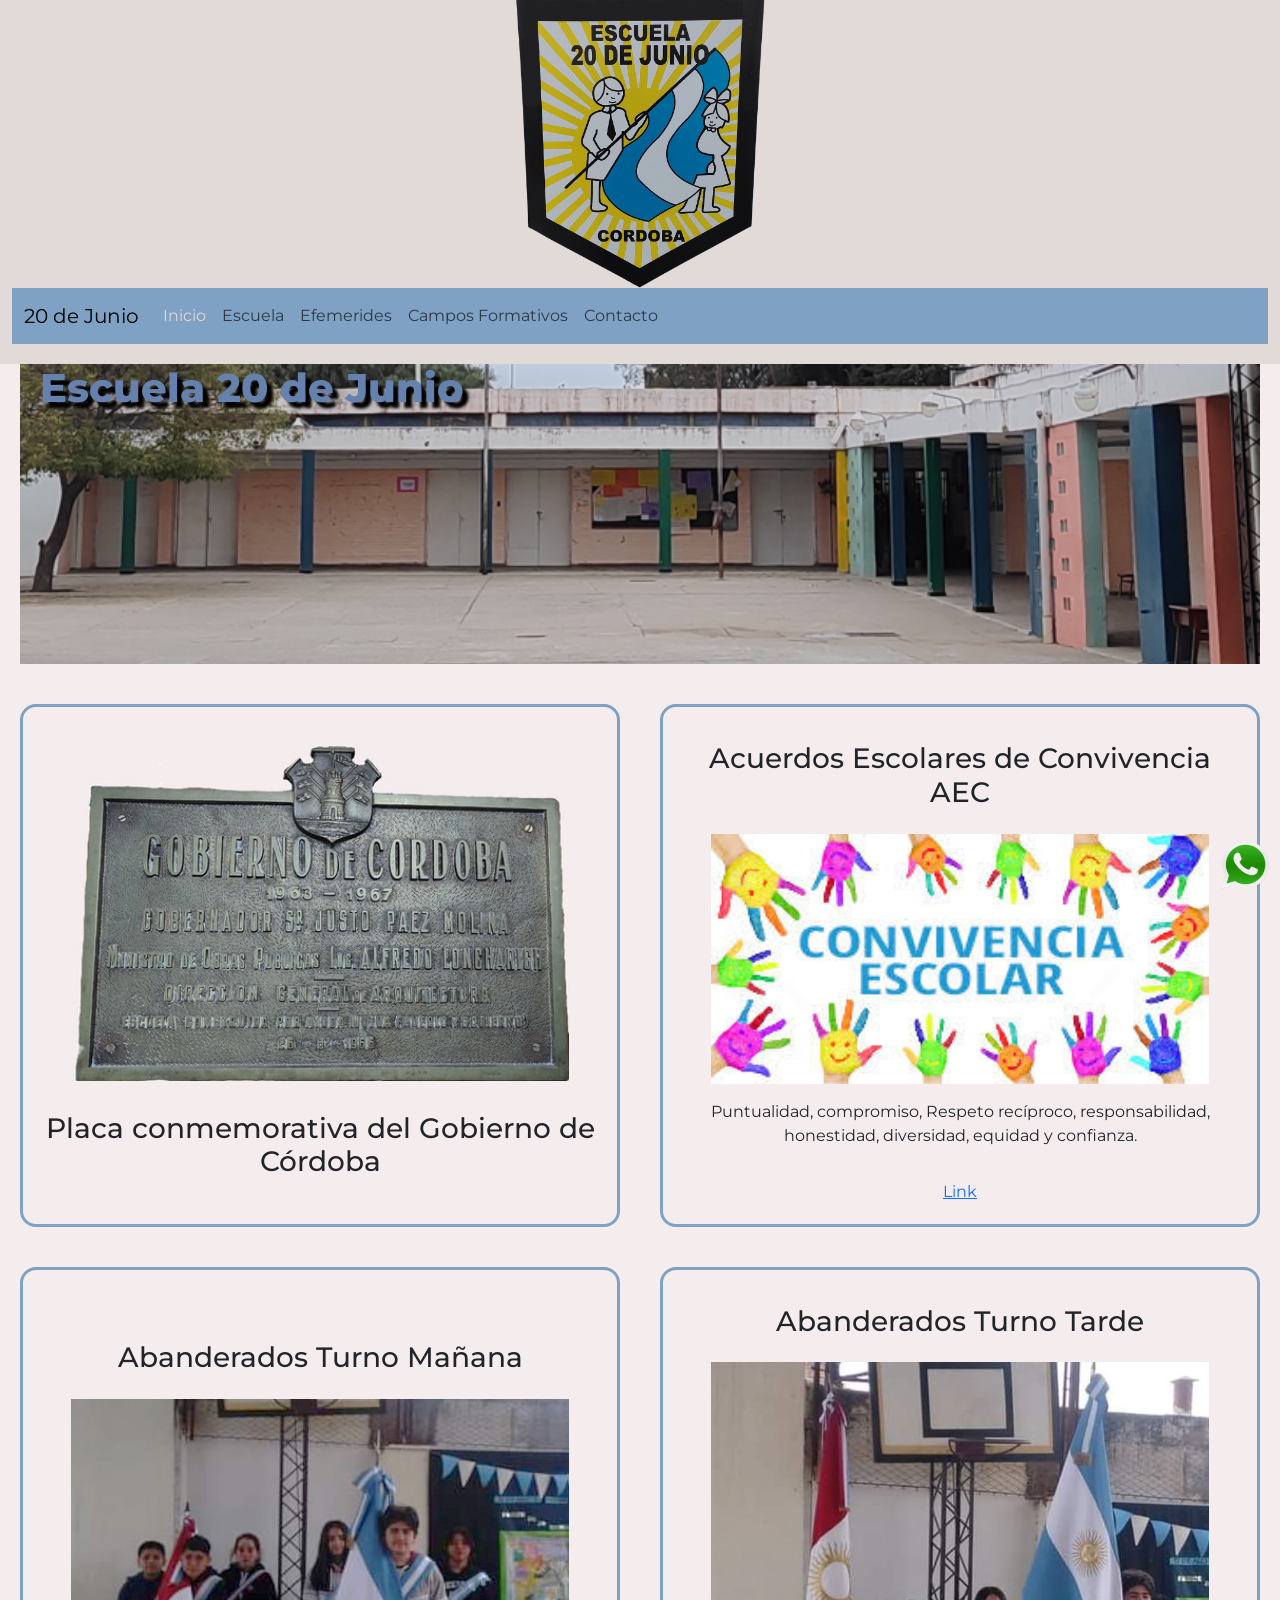
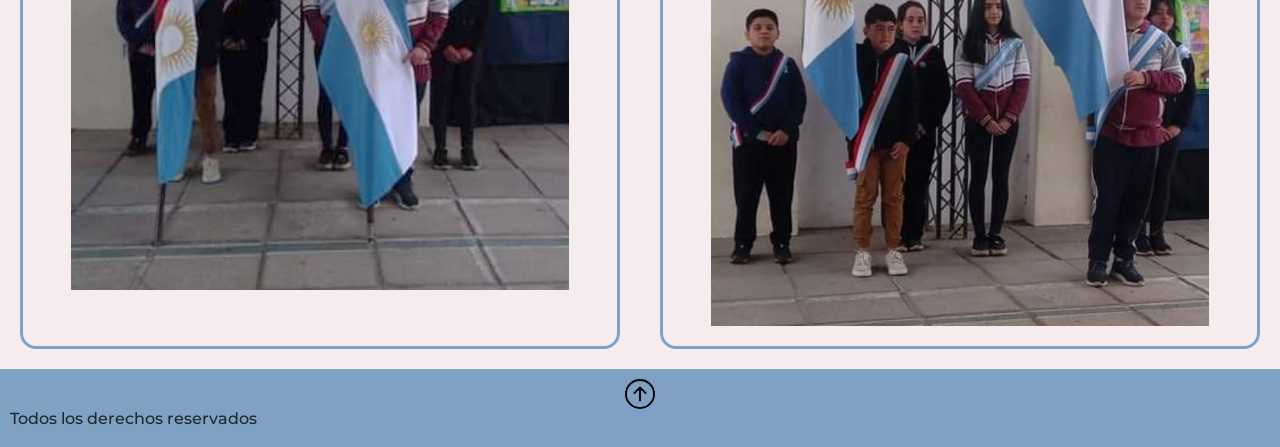
==== index.html @ 51a0afac "falta seo y mas detalles" ====
<!DOCTYPE html>
<html lang="en">
<head>
    <meta charset="UTF-8">
    <meta name="viewport" content="width=device-width, initial-scale=1.0">
    <!-- link de bt -->
    <link href="https://cdn.jsdelivr.net/npm/bootstrap@5.3.3/dist/css/bootstrap.min.css" rel="stylesheet" integrity="sha384-QWTKZyjpPEjISv5WaRU9OFeRpok6YctnYmDr5pNlyT2bRjXh0JMhjY6hW+ALEwIH" crossorigin="anonymous">
    <!-- linkeo css -->
    <link rel="stylesheet" href="css/main.css">
    <title>Inicio - Escuela 20 de Junio</title>
    <!-- link de fuentes -->
    <link rel="preconnect" href="https://fonts.googleapis.com">
    <link rel="preconnect" href="https://fonts.gstatic.com" crossorigin>
    <link href="https://fonts.googleapis.com/css2?family=Montserrat:ital,wght@0,100..900;1,100..900&display=swap" rel="stylesheet">
    <!-- link para animacion de h1 -->
    <link rel="stylesheet" href="https://cdnjs.cloudflare.com/ajax/libs/animate.css/4.1.1/animate.min.css"/>
  </head>
<body>
    <!-- imagen y menu principal -->
    <header id="arriba-index" class="container-fluid">
        <div class="row">
            <div class=" text-center">
                <a href="index.html" >
                    <img class="imagen-logo" src="img/escudo.png" alt="logo del menu">
                </a>
            </div>
            
            <div>  
              <!-- menu de navegacion de bt -->
              <nav class=" navbar navbar-expand-lg marg-0">
                <div class="container-fluid">
                  <a class="navbar-brand" href="index.html">20 de Junio</a>

                  <button class="navbar-toggler " type="button" data-bs-toggle="collapse" data-bs-target="#navbarSupportedContent" aria-controls="navbarSupportedContent" aria-expanded="false" aria-label="Toggle navigation">
                    <span class="navbar-toggler-icon"></span>
                  </button>
                  <div class="collapse navbar-collapse" id="navbarSupportedContent">
                    <ul class="navbar-nav me-auto mb-2 mb-lg-0">
                      <li class="nav-item">
                        <a class="nav-link disable page-active">Inicio</a>
                      </li>
                      <li class="nav-item">
                        <a href="pages/escuela.html" class="nav-link mouse" >Escuela</a>
                      </li>
                      <li class="nav-item">
                        <a href="pages/efemerides.html" class="nav-link mouse" >Efemerides</a>
                      </li>
                      <li class="nav-item">
                        <a href="pages/campos-formativos.html" class="nav-link mouse">Campos Formativos</a>
                      </li>
                      <li class="nav-item">
                        <a href="pages/contacto.html" class="nav-link mouse">Contacto</a>
                      </li>
                    </ul>
                  </div>
                </div>
              </nav>
            </div>
        </div>
        
    
    </header>

    <!-- Contenido principal --> 
    <main>
        
        <div class="div-index">
            <h1 class="animate__animated animate__fadeInDownBig">Escuela 20 de Junio</h1>
        </div>

        <div class="main-index">
          <div class="contenedor">
            <img src="img/placa-gobernador.jpg" alt="placa conmemorativa" class="foto-html">
            <h3>Placa conmemorativa del Gobierno de Córdoba</h3>
          </div>

          <div class="contenedor">
            <h3>Acuerdos Escolares de Convivencia <span>AEC</span></h3>
            <img src="img/aec.jpg" alt="manos pintadas - convivencia escolar" class="foto-html">
            <p>Puntualidad, compromiso, Respeto recíproco, responsabilidad, honestidad, diversidad, equidad y confianza.</p>
            <a href="https://www.igualdadycalidadcba.gov.ar/SIPEC-CBA/publicaciones/Narrativas2009/Convivencia.pdf">Link</a>
          </div>

          <div class="contenedor">
            <h3>Abanderados Turno Mañana</h3>
            <img src="img/abanderados-turno-m.jpg" alt="alumnos abanderados turno mañana" class="foto-html">
          </div>

          <div class="contenedor">
            <h3>Abanderados Turno Tarde</h3>
            <img src="img/abanderados-turno-t.jpg" alt="alumnos abanderados turno tarde"  class="foto-html">
          </div>

        </div>
       
    </main>


     <!-- pie de pagina -->
    <footer>
        
        
        <!-- imagen y link de whatsapp -->
        <div class="icon-whatsapp fixed-bottom">
            <a href="https://wa.me/+5493515920626" target="_blank"><img src="img/whatsapp.png" alt="icono whatsapp" /></a>

        </div>

        <!-- boton volver arriba -->
        <div  class="flecha">
          <a href="#arriba-index">
                <img src="img/flecha-arriba.svg" alt="flecha para arriba">
          </a>
        </div>
        <h6>Todos los derechos reservados</h6>
    </footer>
    

    <!-- js -->
    <script src="https://cdn.jsdelivr.net/npm/bootstrap@5.3.3/dist/js/bootstrap.bundle.min.js" integrity="sha384-YvpcrYf0tY3lHB60NNkmXc5s9fDVZLESaAA55NDzOxhy9GkcIdslK1eN7N6jIeHz" crossorigin="anonymous"></script>
</body>
</html>
---- css/main.css ----
@charset "UTF-8";
/*reset*/
* {
  margin: 0;
  padding: 0;
  box-sizing: border-box;
}

body {
  font-family: "Montserrat", sans-serif;
  background-color: #E2DAD6;
}

/* propiedades del menú*/
header div nav {
  background-color: #7FA1C3;
}
header div nav div div ul li .page-active {
  color: #E2DAD6;
}
header div nav div div ul li .page-active:hover {
  color: #E2DAD6;
}
header div nav div div ul li .mouse:hover {
  background-color: #6482AD;
}
header div nav div div ul li .mouse:active {
  background-color: #E2DAD6;
}
header div div a .imagen-logo {
  width: 80%;
}

/*propiedades del footer*/
footer {
  background-color: #7FA1C3;
  padding: 10px;
}
footer .icon-whatsapp img {
  width: 50px;
  position: fixed;
  bottom: 10px;
  right: 10px;
}
footer .flecha {
  text-align: center;
}
footer .flecha img {
  width: 30px;
}

/*propiedades para primera foto y nombre de html*/
main {
  background-color: #F5EDED;
}
main .div-index {
  height: 300px;
  background-image: url("../img/patiocolegio.png");
  background-repeat: no-repeat;
  background-size: cover;
  /*margenes para separacion y union*/
  margin: 20px;
  margin-top: 0px;
}
main .div-secundarios {
  background-image: url("../img/patiocolegio.png");
  background-repeat: no-repeat;
  background-size: cover;
  /*margenes para separacion y union*/
  margin: 20px;
  margin-top: 0px;
}
main .main-escuela {
  /*le doy la estructura y tamaño deseado a los contenedores*/
  display: grid;
  grid-template-columns: 1fr;
  grid-template-rows: repeat(3, 0.5fr);
}
main div h1 {
  /*estilo letras letras h1*/
  color: #6482AD;
  text-shadow: 6px 6px 3px black;
  margin: 20px;
  font-weight: 800;
}
main div .contenedor {
  /*propiedades de los div que contienen imagenes*/
  margin: 20px;
  padding: 20px;
  background-color: #F5EDED;
  text-align: center;
  border-radius: 1rem; /*borde redondo*/
  border: 3px solid #7FA1C3;
  display: flex;
  flex-direction: column; /*queda uno abajo de otro*/
  flex-wrap: wrap;
  justify-content: center;
  align-items: center;
  gap: 1rem;
}
main div .contenedor .foto-html {
  width: 90%;
}
main div .contenedor .detalle-foto {
  /*anotacion para debajo de la foto*/
  font-size: x-small;
  margin: 0% 5%;
  justify-content: center;
}
main div .contenedor h3 {
  margin-top: 15px;
}
main div .contenedor h3 span {
  display: block;
}

/*propiedades del html campos-formativos*/
.main-campos {
  background-image: url("../img/galeria-c-formativos.jpg");
  background-size: auto;
  align-items: center;
}
.main-campos .div-imagenes-campos {
  width: 500px;
  margin: 10px;
  overflow-x: auto;
  display: flex;
  flex-direction: column; /*queda uno abajo de otro*/
  flex-wrap: wrap;
  justify-content: center;
  align-items: center;
  gap: 1rem;
}

/*propiedades de efemerides.html*/
main .main-efemerides .div-calendario {
  margin: 10px;
  padding: 10px;
  background-color: #F5EDED;
  text-align: center;
  border-radius: 1rem; /*borde redondo*/
  border: 3px solid #7FA1C3;
  display: flex;
  flex-direction: column; /*queda uno abajo de otro*/
  flex-wrap: wrap;
  justify-content: center;
  align-items: center;
  gap: 1rem;
}
main .main-efemerides .div-calendario h2 {
  font-family: "Lucida Sans", "Lucida Sans Regular", "Lucida Grande", "Lucida Sans Unicode", Geneva, Verdana, sans-serif;
}
main .main-efemerides .div-calendario .img-calendario {
  width: 80%;
}
main .main-efemerides .div-calendario .descripcion-efemerides {
  font-style: oblique;
  font-size: larger;
}

/*css del contacto.html*/
main .contactos {
  text-align: center;
  display: grid;
  grid-template-columns: 1fr;
}
main .contactos div {
  margin: 1rem;
}
main .contactos div .img-whatsapp {
  width: 30px;
}
main .mapa {
  background-color: #E2DAD6;
  display: flex;
  flex-direction: column; /*queda uno abajo de otro*/
  flex-wrap: wrap;
  justify-content: center;
  align-items: center;
  gap: 0rem;
}
main .mapa div h5 {
  text-align: center;
  padding: 20px;
}
main .mapa div iframe {
  width: 100%;
}

@media screen and (min-width: 768px) {
  header div div a .imagen-logo {
    width: 40%;
  }
  main .main-escuela .contenedor div .detalle-foto {
    font-size: large;
  }
  main div .contactos {
    display: grid;
    grid-template-columns: repeat(2, 1fr);
    grid-template-rows: 1fr;
  }
  main div .contactos .link-canal {
    margin-top: 30px;
    grid-column: span 2;
  }
  main .mapa {
    display: grid;
    grid-template-columns: repeat(1, 1fr);
    grid-template-rows: 1fr;
  }
  main .mapa div {
    text-align: center;
  }
  main .mapa div iframe {
    width: 90%;
  }
  .main-campos .div-imagenes-campos {
    width: 99%;
    text-align: center;
  }
  .main-campos .div-imagenes-campos div img {
    width: 90%;
  }
}
/*propiedades para desktop*/
@media screen and (min-width: 1024px) {
  /*general*/
  header div div a .imagen-logo {
    width: 20%;
  }
  main .main-index {
    display: grid;
    grid-template-columns: repeat(2, 1fr);
    grid-template-rows: 1fr;
  }
  main .main-escuela {
    display: grid;
    grid-template-columns: repeat(2, 1fr);
    grid-template-rows: 1fr;
  }
  main .main-efemerides {
    display: grid;
    grid-template-columns: repeat(2, 1fr);
    grid-template-rows: 1fr;
  }
  main div .contactos {
    display: grid;
    grid-template-columns: repeat(4, 1fr);
    grid-template-rows: 1fr;
  }
  main div .contactos .link-canal {
    margin-top: 30px;
    grid-column: span 4;
  }
  main .mapa {
    display: grid;
    grid-template-columns: 1fr 3fr;
    align-items: center;
  }
  main .mapa div iframe {
    width: 95%;
  }
  .main-campos .div-imagenes-campos {
    width: 99%;
    display: grid;
    grid-template-columns: repeat(2, 1fr);
    grid-template-rows: 1fr;
    text-align: center;
  }
  .main-campos .div-imagenes-campos div img {
    width: 80%;
  }
}

/*# sourceMappingURL=main.css.map */
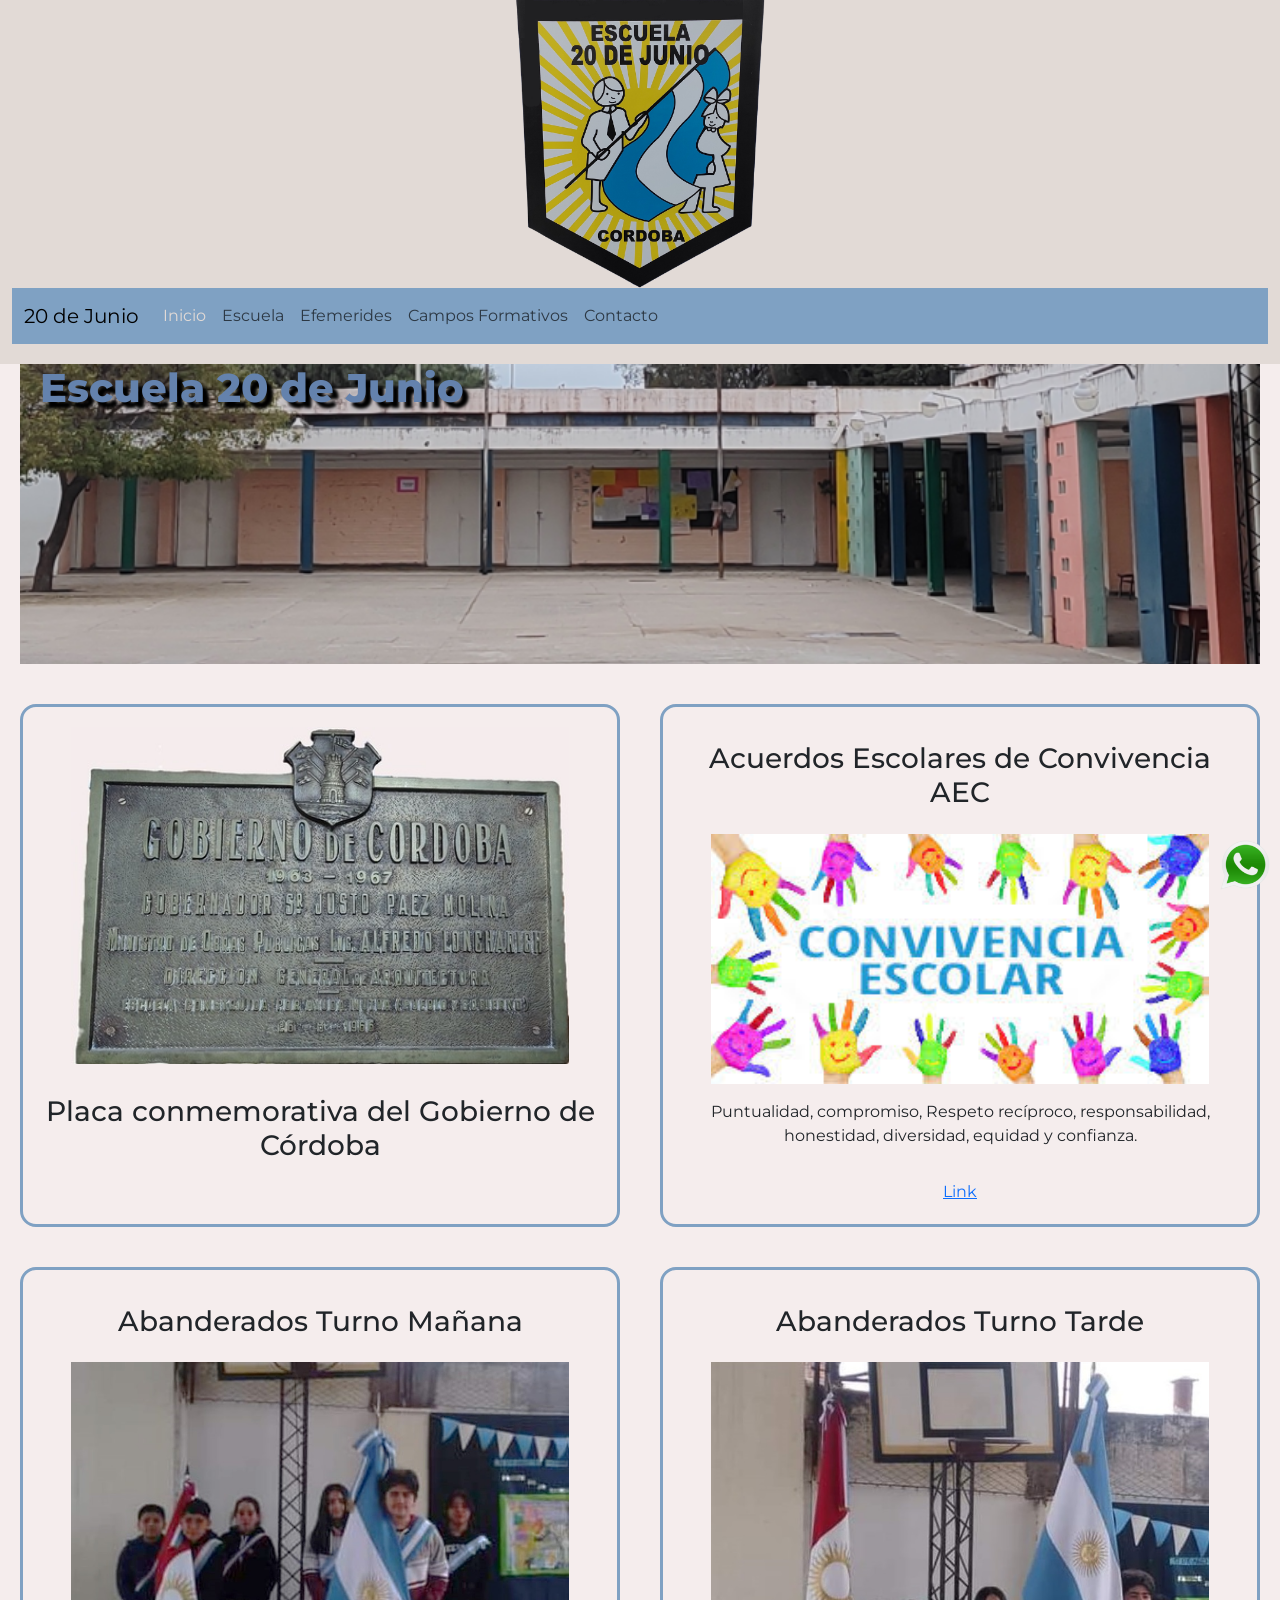
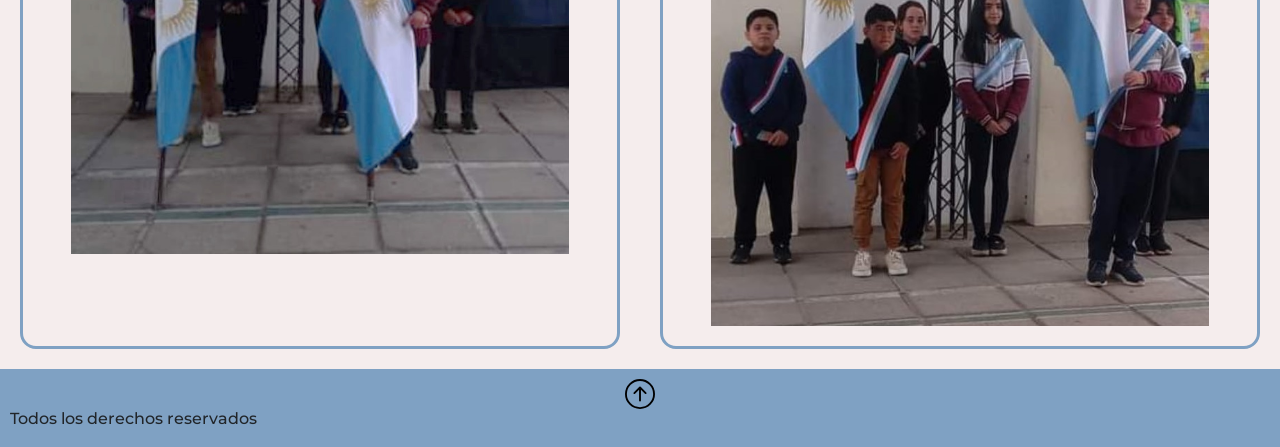
==== commit e1ce3dbf: "listo" ====
--- a/index.html
+++ b/index.html
@@ -8,6 +8,7 @@
     <!-- linkeo css -->
     <link rel="stylesheet" href="css/main.css">
     <title>Inicio - Escuela 20 de Junio</title>
+    <meta name="description" content="Escuela 20 de Junio, con nivel primario en ambos turnos. Te presentamos la web de nuestra querida escuela primaria.">
     <!-- link de fuentes -->
     <link rel="preconnect" href="https://fonts.googleapis.com">
     <link rel="preconnect" href="https://fonts.gstatic.com" crossorigin>
@@ -78,7 +79,7 @@
             <h3>Acuerdos Escolares de Convivencia <span>AEC</span></h3>
             <img src="img/aec.jpg" alt="manos pintadas - convivencia escolar" class="foto-html">
             <p>Puntualidad, compromiso, Respeto recíproco, responsabilidad, honestidad, diversidad, equidad y confianza.</p>
-            <a href="https://www.igualdadycalidadcba.gov.ar/SIPEC-CBA/publicaciones/Narrativas2009/Convivencia.pdf">Link</a>
+            <a href="https://www.igualdadycalidadcba.gov.ar/SIPEC-CBA/publicaciones/Narrativas2009/Convivencia.pdf" target="_blank">Link</a>
           </div>
 
           <div class="contenedor">
@@ -102,7 +103,7 @@
         
         <!-- imagen y link de whatsapp -->
         <div class="icon-whatsapp fixed-bottom">
-            <a href="https://wa.me/+5493515920626" target="_blank"><img src="img/whatsapp.png" alt="icono whatsapp" /></a>
+            <a href="https://wa.me/+5493515920626" target="_blank"><img src="img/whatsapp.png" alt="icono whatsapp"></a>
 
         </div>
 
--- a/css/main.css
+++ b/css/main.css
@@ -10,12 +10,19 @@
   font-family: "Montserrat", sans-serif;
   background-color: #E2DAD6;
 }
+body main .main-efemerides .div-calendario h2 {
+  font-family: "Lucida Sans", "Lucida Sans Regular", "Lucida Grande", "Lucida Sans Unicode";
+}
+body main .main-efemerides .div-calendario .descripcion-efemerides {
+  font-style: oblique;
+  font-size: small;
+}
 
 /* propiedades del menú*/
 header div nav {
   background-color: #7FA1C3;
 }
-header div nav div div ul li .page-active {
+header div nav div div ul li .page-active { /*propiedades del menú-html activo*/
   color: #E2DAD6;
 }
 header div nav div div ul li .page-active:hover {
@@ -29,24 +36,6 @@
 }
 header div div a .imagen-logo {
   width: 80%;
-}
-
-/*propiedades del footer*/
-footer {
-  background-color: #7FA1C3;
-  padding: 10px;
-}
-footer .icon-whatsapp img {
-  width: 50px;
-  position: fixed;
-  bottom: 10px;
-  right: 10px;
-}
-footer .flecha {
-  text-align: center;
-}
-footer .flecha img {
-  width: 30px;
 }
 
 /*propiedades para primera foto y nombre de html*/
@@ -70,11 +59,11 @@
   margin: 20px;
   margin-top: 0px;
 }
-main .main-escuela {
+main .main-escuela .main-index {
   /*le doy la estructura y tamaño deseado a los contenedores*/
   display: grid;
-  grid-template-columns: 1fr;
-  grid-template-rows: repeat(3, 0.5fr);
+  grid-template-columns: repeat(3, 0.5fr);
+  grid-template-rows: 1fr;
 }
 main div h1 {
   /*estilo letras letras h1*/
@@ -84,7 +73,7 @@
   font-weight: 800;
 }
 main div .contenedor {
-  /*propiedades de los div que contienen imagenes*/
+  /*propiedades de los div que contienen imagenes en los html index y escuela*/
   margin: 20px;
   padding: 20px;
   background-color: #F5EDED;
@@ -94,7 +83,6 @@
   display: flex;
   flex-direction: column; /*queda uno abajo de otro*/
   flex-wrap: wrap;
-  justify-content: center;
   align-items: center;
   gap: 1rem;
 }
@@ -114,24 +102,6 @@
   display: block;
 }
 
-/*propiedades del html campos-formativos*/
-.main-campos {
-  background-image: url("../img/galeria-c-formativos.jpg");
-  background-size: auto;
-  align-items: center;
-}
-.main-campos .div-imagenes-campos {
-  width: 500px;
-  margin: 10px;
-  overflow-x: auto;
-  display: flex;
-  flex-direction: column; /*queda uno abajo de otro*/
-  flex-wrap: wrap;
-  justify-content: center;
-  align-items: center;
-  gap: 1rem;
-}
-
 /*propiedades de efemerides.html*/
 main .main-efemerides .div-calendario {
   margin: 10px;
@@ -143,19 +113,28 @@
   display: flex;
   flex-direction: column; /*queda uno abajo de otro*/
   flex-wrap: wrap;
-  justify-content: center;
   align-items: center;
   gap: 1rem;
-}
-main .main-efemerides .div-calendario h2 {
-  font-family: "Lucida Sans", "Lucida Sans Regular", "Lucida Grande", "Lucida Sans Unicode", Geneva, Verdana, sans-serif;
 }
 main .main-efemerides .div-calendario .img-calendario {
   width: 80%;
 }
-main .main-efemerides .div-calendario .descripcion-efemerides {
-  font-style: oblique;
-  font-size: larger;
+
+/*propiedades del html campos-formativos*/
+.main-campos {
+  background-image: url("../img/galeria-c-formativos.jpg");
+  background-size: auto;
+  align-items: center;
+}
+.main-campos .div-imagenes-campos {
+  width: 500px;
+  margin: 10px;
+  overflow-x: auto;
+  display: flex;
+  flex-direction: column; /*queda uno abajo de otro*/
+  flex-wrap: wrap;
+  align-items: center;
+  gap: 1rem;
 }
 
 /*css del contacto.html*/
@@ -175,7 +154,6 @@
   display: flex;
   flex-direction: column; /*queda uno abajo de otro*/
   flex-wrap: wrap;
-  justify-content: center;
   align-items: center;
   gap: 0rem;
 }
@@ -185,6 +163,25 @@
 }
 main .mapa div iframe {
   width: 100%;
+}
+
+/*propiedades del footer*/
+footer {
+  background-color: #7FA1C3;
+  padding: 10px;
+}
+footer .icon-whatsapp { /*propiedades del icono del whatsapp del footer*/ }
+footer .icon-whatsapp img {
+  width: 50px;
+  position: fixed;
+  bottom: 10px;
+  right: 10px;
+}
+footer .flecha { /*propiedades de la flecha del footer*/
+  text-align: center;
+}
+footer .flecha img {
+  width: 30px;
 }
 
 @media screen and (min-width: 768px) {
